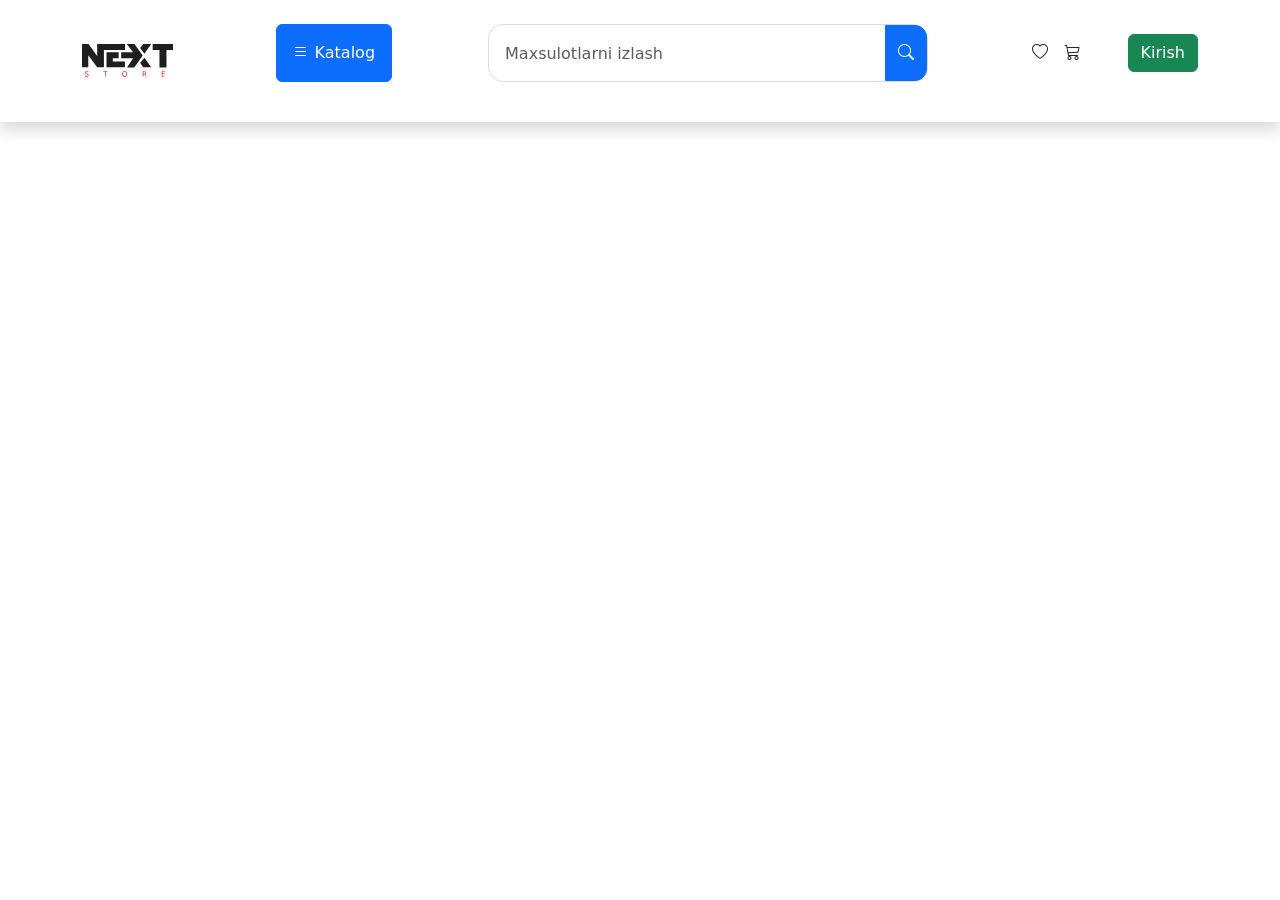
==== index.html @ 3569c383 "shop first" ====
<!DOCTYPE html>
<html lang="en">
    <head>
        <meta charset="UTF-8" />
        <meta http-equiv="X-UA-Compatible" content="IE=edge" />
        <meta name="viewport" content="width=device-width, initial-scale=1.0" />
        <link
          href="https://cdn.jsdelivr.net/npm/bootstrap@5.3.0-alpha3/dist/css/bootstrap.min.css"
          rel="stylesheet"
          integrity="sha384-KK94CHFLLe+nY2dmCWGMq91rCGa5gtU4mk92HdvYe+M/SXH301p5ILy+dN9+nJOZ"
          crossorigin="anonymous"
        />
        <link
          rel="stylesheet"
          href="https://cdn.jsdelivr.net/npm/bootstrap-icons@1.10.5/font/bootstrap-icons.css"
        />
        <link rel="stylesheet" href="./styles/styles.css">
        <title>Document</title>
    </head>

    
    <body>
        <!-- Header start -->
        <header class="shadow">
            <div class="container">
                <nav class="nav d-flex py-4 align-items-center justify-content-between" >
                    <a href="#"><img src="./assets/icons/logo.svg" alt="" class="nav__logo"></a>
                    <ul class="nav__left d-flex list-unstyled gap-5">
                        <li class="nav__left--item ">
                            <button class="btn btn-primary p-3">
                                <i class="bi bi-list"></i> <span>Katalog</span>
                            </button>

                        </li>

                        <li class="nav__left--item d-flex align-items-center border border-dark ms-5">
                            <input type="text" class="form-control p-3 w-100 border-0" placeholder="Maxsulotlarni izlash">
                            <button class="btn btn-primary search">
                                <i class="bi bi-search"></i>
                            </button>
                        </li>

                        

                    </ul>

                    <ul class="nav__right list-unstyled d-flex align-items-center gap-5">
                        <li class="nav__right--item d-flex gap-3">
                            <span><i class="bi bi-heart"></i></span>
                            <span><i class="bi bi-cart3"></i></span>
                        </li>

                        <li class="nav__right--item d-flex">
                            <button class="btn btn-success">Kirish</button>
                        </li>
                    </ul>
                </nav>
            </div>
        </header>
        <!-- Header End -->

    </body>

    <script
      src="https://cdn.jsdelivr.net/npm/bootstrap@5.3.0-alpha3/dist/js/bootstrap.bundle.min.js"
      integrity="sha384-ENjdO4Dr2bkBIFxQpeoTz1HIcje39Wm4jDKdf19U8gI4ddQ3GYNS7NTKfAdVQSZe"
      crossorigin="anonymous"
    ></script>
</html>
---- styles/styles.css ----
*{
    margin: 0;
    padding: 0;
    box-sizing: border-box;
    scroll-behavior: smooth;
}

.nav__left--item:nth-child(2) {
    border-radius: 15px !important;
    border: 1px solid rgb(220, 219, 219) !important;
}

.nav__left--item:nth-child(2) input{
    width: 396px !important;
    height: 46px !important; 
    border-radius: 12px 0 0 12px;
}

.search{
    border-radius: 0 12px 12px 0 ;
    min-height: 56px !important;
}
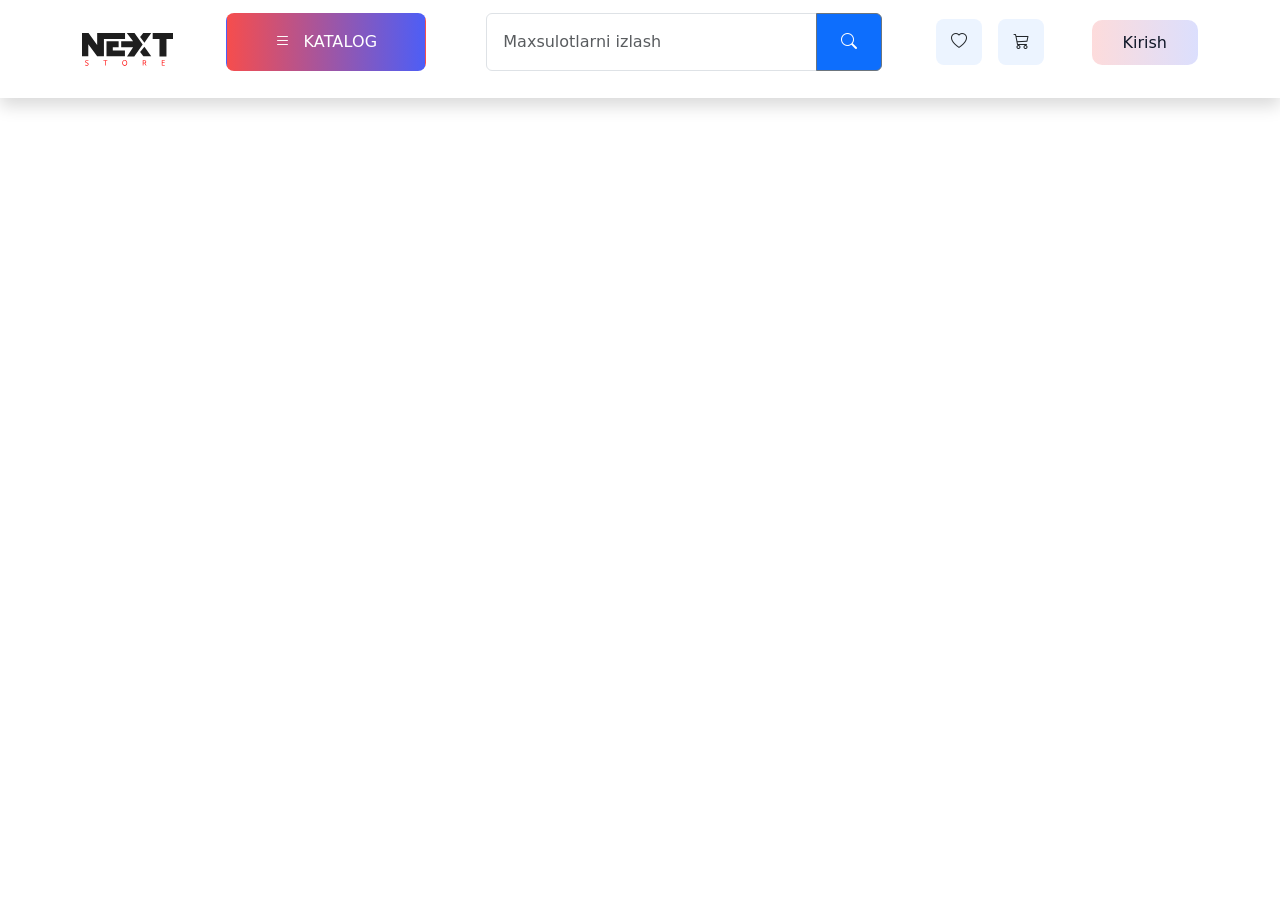
==== commit 9da88e60: "Header end" ====
--- a/index.html
+++ b/index.html
@@ -23,35 +23,36 @@
         <!-- Header start -->
         <header class="shadow">
             <div class="container">
-                <nav class="nav d-flex py-4 align-items-center justify-content-between" >
+                <nav class="nav d-flex align-items-center justify-content-between" >
                     <a href="#"><img src="./assets/icons/logo.svg" alt="" class="nav__logo"></a>
-                    <ul class="nav__left d-flex list-unstyled gap-5">
-                        <li class="nav__left--item ">
-                            <button class="btn btn-primary p-3">
+                    <ul class="nav__left d-flex align-items-center list-unstyled">
+                        <li class="nav__left--item">
+                            <button class="btn catalog py-3 px-5">
                                 <i class="bi bi-list"></i> <span>Katalog</span>
                             </button>
 
                         </li>
 
-                        <li class="nav__left--item d-flex align-items-center border border-dark ms-5">
-                            <input type="text" class="form-control p-3 w-100 border-0" placeholder="Maxsulotlarni izlash">
-                            <button class="btn btn-primary search">
-                                <i class="bi bi-search"></i>
-                            </button>
+                        <li class="nav__left--item ">
+                            <div class="input-group search">
+                                <input type="text" class="form-control p-3" placeholder="Maxsulotlarni izlash" aria-label="Recipient's username" aria-describedby="button-addon2">
+                                <button class="btn btn-outline-secondary px-4 bg-primary" type="button" id="button-addon2"><i class="bi bi-search text-white"></i></button>
+                            </div>
+                            
                         </li>
 
                         
 
                     </ul>
 
-                    <ul class="nav__right list-unstyled d-flex align-items-center gap-5">
+                    <ul class="nav__right list-unstyled d-flex align-items-center justify-content-center gap-5">
                         <li class="nav__right--item d-flex gap-3">
                             <span><i class="bi bi-heart"></i></span>
                             <span><i class="bi bi-cart3"></i></span>
                         </li>
 
                         <li class="nav__right--item d-flex">
-                            <button class="btn btn-success">Kirish</button>
+                            <button class="btn btn-success "">Kirish</button>
                         </li>
                     </ul>
                 </nav>
--- a/styles/styles.css
+++ b/styles/styles.css
@@ -1,22 +1,52 @@
-*{
+* {
     margin: 0;
     padding: 0;
     box-sizing: border-box;
     scroll-behavior: smooth;
 }
 
-.nav__left--item:nth-child(2) {
-    border-radius: 15px !important;
-    border: 1px solid rgb(220, 219, 219) !important;
+.nav{
+    min-height: 70px;
+    padding: 13px 0 11px 0;
 }
 
-.nav__left--item:nth-child(2) input{
-    width: 396px !important;
-    height: 46px !important; 
-    border-radius: 12px 0 0 12px;
+
+.search {
+    border-radius: 0 12px 12px 0;
+    min-height: 56px !important;
+    width: 396px;
 }
 
-.search{
-    border-radius: 0 12px 12px 0 ;
-    min-height: 56px !important;
+.catalog {
+    background: linear-gradient(270deg, #4D5EF6 0%, #F64D4D 100%);
+    border-radius: 8px;
+    display: flex;
+    column-gap: 12px;
+    color: #fff;
+    font-size: 16px;
+    text-transform: uppercase;
+    letter-spacing: 0.01em;
+    margin-right: 60px;
+}
+
+.nav__right--item span {
+    width: 46px;
+    height: 46px;
+    background: #ECF4FF;
+    border-radius: 8px;
+    display: flex;
+    align-items: center;
+    justify-content: center;
+    border: none;
+}
+
+.nav__right--item button {
+    background: linear-gradient(270deg, rgba(77, 94, 246, 0.2) 0%, rgba(246, 77, 77, 0.2) 100%);
+    border-radius: 10px;
+    border: none;
+    font-size: 16px;
+    line-height: 19px;
+    text-align: center;
+    color: #101828;
+    padding: 13px 31px;
 }
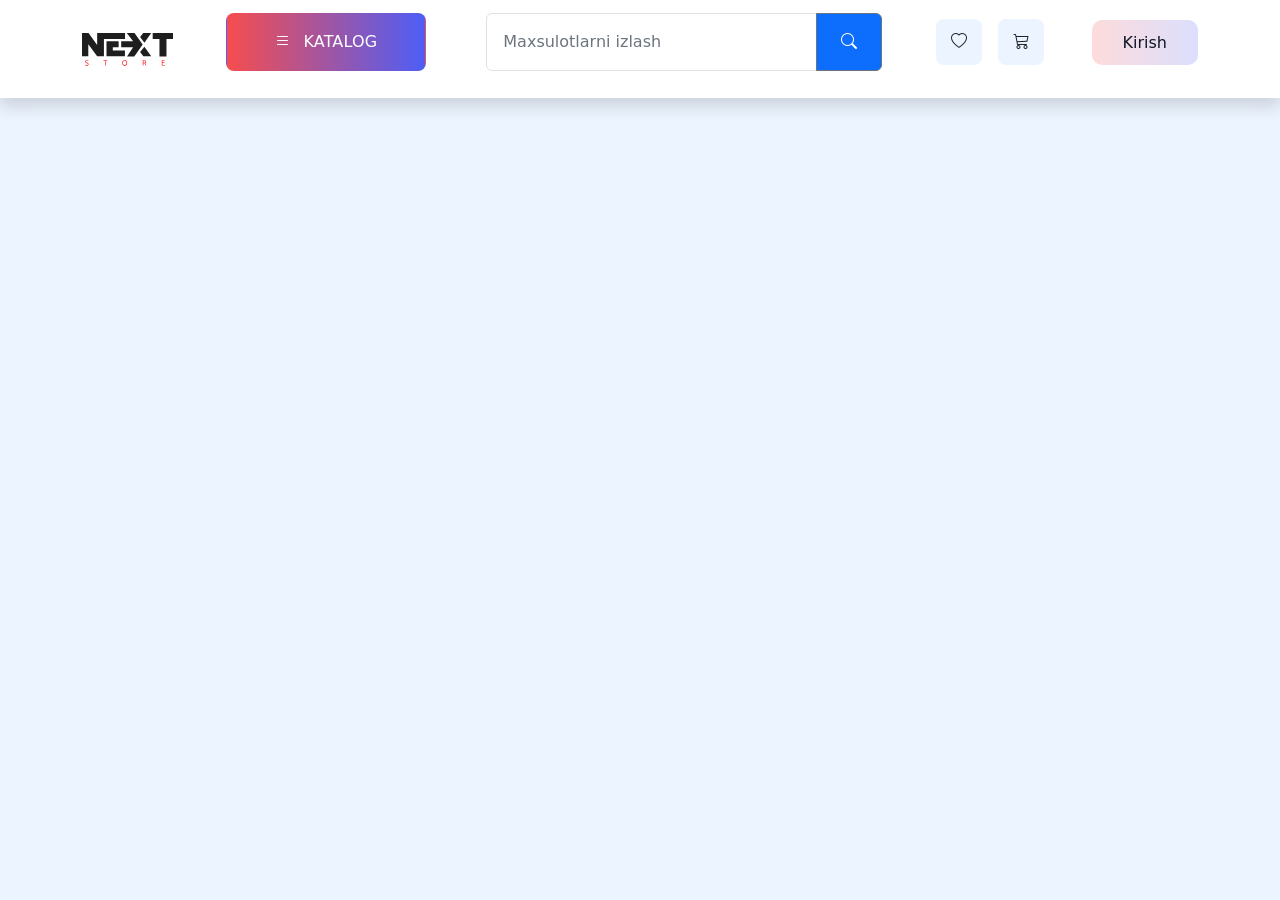
==== commit 2883c3f4: "HEader" ====
--- a/index.html
+++ b/index.html
@@ -35,7 +35,7 @@
 
                         <li class="nav__left--item ">
                             <div class="input-group search">
-                                <input type="text" class="form-control p-3" placeholder="Maxsulotlarni izlash" aria-label="Recipient's username" aria-describedby="button-addon2">
+                                <input type="text" class="form-control form-input p-3" placeholder="Maxsulotlarni izlash" aria-label="Recipient's username" aria-describedby="button-addon2">
                                 <button class="btn btn-outline-secondary px-4 bg-primary" type="button" id="button-addon2"><i class="bi bi-search text-white"></i></button>
                             </div>
                             
--- a/styles/styles.css
+++ b/styles/styles.css
@@ -5,7 +5,16 @@
     scroll-behavior: smooth;
 }
 
-.nav{
+body {
+    background: #ECF4FF;
+}
+
+header {
+    background: #fff;
+    box-shadow: 0px 4px 4px rgba(0, 0, 0, 0.25);
+}
+
+.nav {
     min-height: 70px;
     padding: 13px 0 11px 0;
 }
@@ -49,4 +58,8 @@
     text-align: center;
     color: #101828;
     padding: 13px 31px;
+}
+
+.form-input::placeholder{
+    color: #6C757D !important;
 }
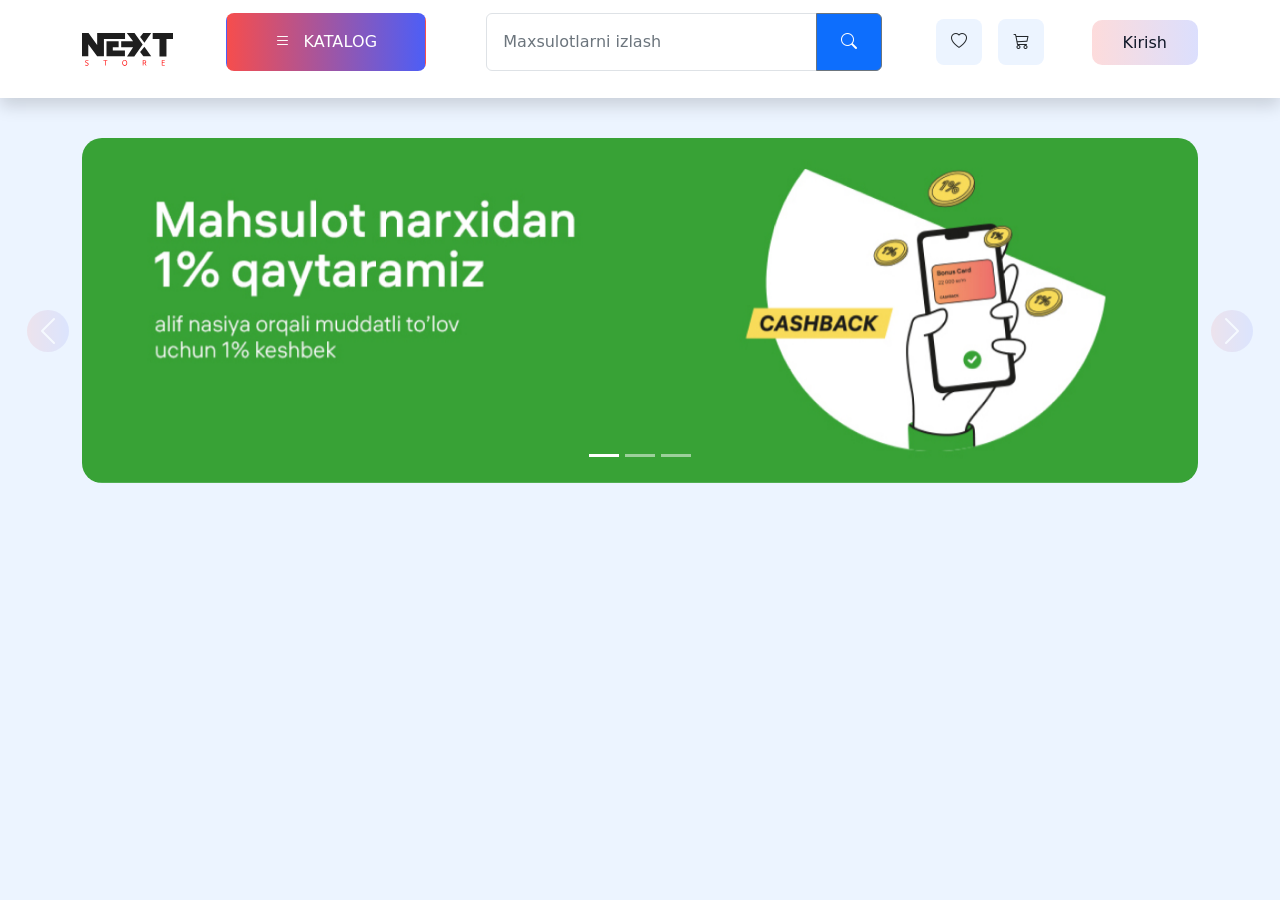
==== commit d814fea4: "Intro section end" ====
--- a/index.html
+++ b/index.html
@@ -60,6 +60,43 @@
         </header>
         <!-- Header End -->
 
+        <main>
+
+            <section id="intro">
+                <div class="container">
+                    <div id="carouselExampleIndicators" class="carousel slide">
+                        <div class="carousel-indicators">
+                          <button type="button" data-bs-target="#carouselExampleIndicators" data-bs-slide-to="0" class="active" aria-current="true" aria-label="Slide 1"></button>
+                          <button type="button" data-bs-target="#carouselExampleIndicators" data-bs-slide-to="1" aria-label="Slide 2"></button>
+                          <button type="button" data-bs-target="#carouselExampleIndicators" data-bs-slide-to="2" aria-label="Slide 3"></button>
+                        </div>
+                        <div class="carousel-inner">
+                          <div class="carousel-item active">
+                            <img src="./assets/images/hero1.jpg" class="d-block w-100" alt="...">
+                          </div>
+                          <div class="carousel-item">
+                            <img src="./assets/images/hero1.jpg"" class="d-block w-100" alt="...">
+                          </div>
+
+                          <div class="carousel-item">
+                            <img src="./assets/images/hero1.jpg"" class="d-block w-100" alt="...">
+                          </div>
+
+                        </div>
+                        <button class="carousel-control-prev" type="button" data-bs-target="#carouselExampleIndicators" data-bs-slide="prev">
+                          <span class="carousel-control-prev-icon" aria-hidden="true"></span>
+                          <span class="visually-hidden">Previous</span>
+                        </button>
+                        <button class="carousel-control-next" type="button" data-bs-target="#carouselExampleIndicators" data-bs-slide="next">
+                          <span class="carousel-control-next-icon" aria-hidden="true"></span>
+                          <span class="visually-hidden">Next</span>
+                        </button>
+                      </div>
+                </div>
+            </section>
+
+        </main>
+
     </body>
 
     <script
--- a/styles/styles.css
+++ b/styles/styles.css
@@ -60,6 +60,49 @@
     padding: 13px 31px;
 }
 
-.form-input::placeholder{
+.form-input::placeholder {
     color: #6C757D !important;
-}+}
+
+#intro {
+    padding-top: 40px;
+}
+
+.carousel-inner {
+    border-radius: 20px;
+    position: relative;
+}
+
+.carousel-control-prev {
+    position: absolute !important;
+    left: -55px;
+    background: linear-gradient(270deg, rgba(77, 94, 246, 0.2) 0%, rgba(246, 77, 77, 0.2) 100%);
+    border-radius: 23px;
+    width: 42px;
+    height: 42px;
+    top: 50%;
+    transition: all 1s ease;
+}
+
+.carousel-control-next {
+    position: absolute !important;
+    right: -55px;
+    background: linear-gradient(270deg, rgba(77, 94, 246, 0.2) 0%, rgba(246, 77, 77, 0.2) 100%);
+    border-radius: 23px;
+    width: 42px;
+    height: 42px;
+    top: 50%;
+    transition: all 1s ease;
+}
+
+.carousel-control-next:hover{   
+    background: linear-gradient(270deg, #4D5EF6 0%, #F64D4D 100%);
+    border-radius: 23px;
+    transition: all 1s ease
+}
+
+.carousel-control-prev:hover{   
+    background: linear-gradient(270deg, #4D5EF6 0%, #F64D4D 100%);
+    border-radius: 23px;
+    transition: all 1s ease
+}
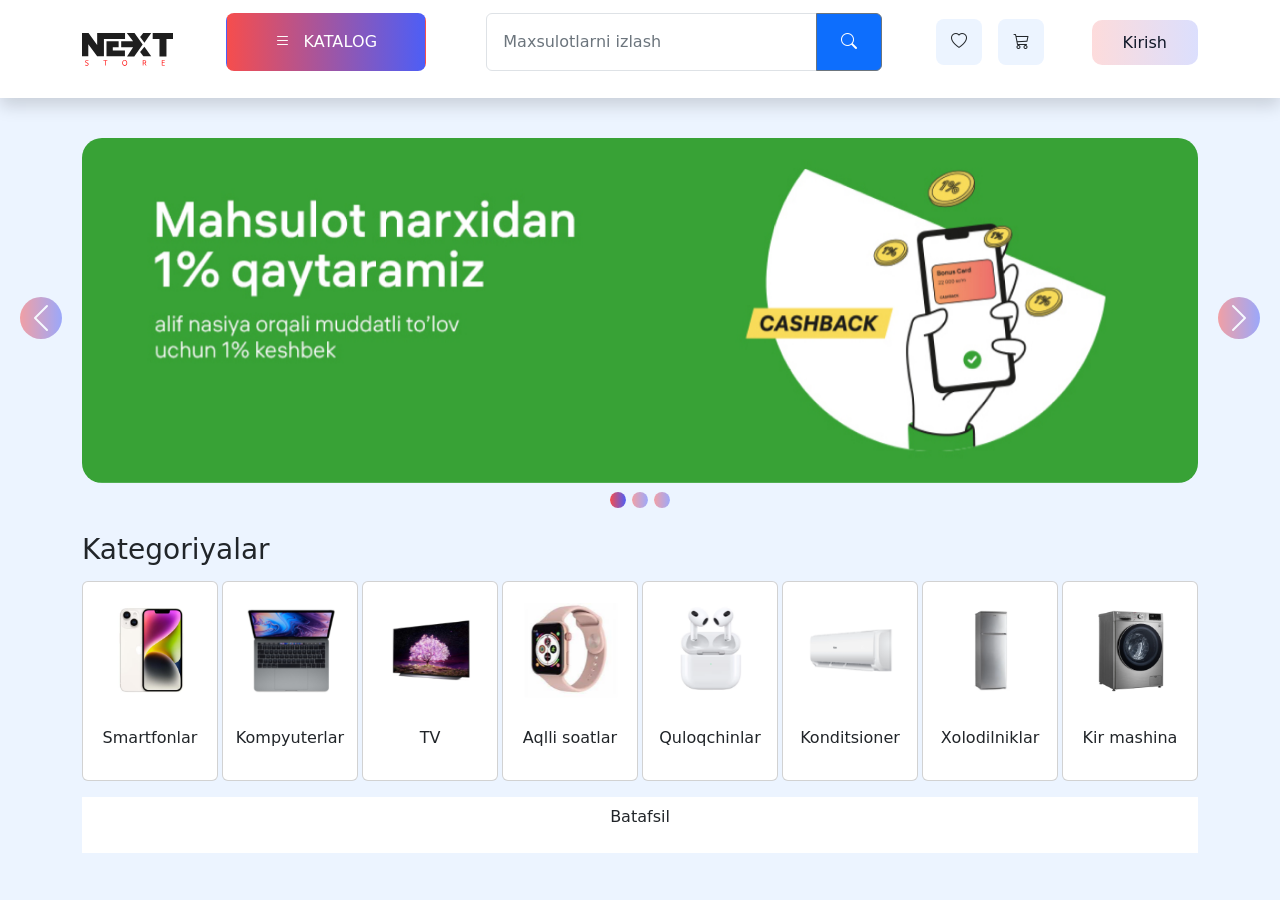
==== commit e0e399e5: "category start" ====
--- a/index.html
+++ b/index.html
@@ -61,42 +61,132 @@
         <!-- Header End -->
 
         <main>
-
             <section id="intro">
                 <div class="container">
-                    <div id="carouselExampleIndicators" class="carousel slide">
-                        <div class="carousel-indicators">
-                          <button type="button" data-bs-target="#carouselExampleIndicators" data-bs-slide-to="0" class="active" aria-current="true" aria-label="Slide 1"></button>
-                          <button type="button" data-bs-target="#carouselExampleIndicators" data-bs-slide-to="1" aria-label="Slide 2"></button>
-                          <button type="button" data-bs-target="#carouselExampleIndicators" data-bs-slide-to="2" aria-label="Slide 3"></button>
+                    <div class="wrapper">
+                      <div id="carouselExampleCaptions" class="carousel slide ">
+                      <div class="carousel-indicators">
+                        <button
+                          type="button"
+                          data-bs-target="#carouselExampleCaptions"
+                          data-bs-slide-to="0"
+                          class="active"
+                          aria-current="true"
+                          aria-label="Slide 1"
+                        ></button>
+                        <button
+                          type="button"
+                          data-bs-target="#carouselExampleCaptions"
+                          data-bs-slide-to="1"
+                          aria-label="Slide 2"
+                        ></button>
+                        <button
+                          type="button"
+                          data-bs-target="#carouselExampleCaptions"
+                          data-bs-slide-to="2"
+                          aria-label="Slide 3"
+                        ></button>
+                      </div>
+                      <div class="carousel-inner">
+                        <div class="carousel-item active">
+                          <img
+                          src="./assets/images/hero1.jpg"
+                            class="d-block w-100 "
+                            alt="..."
+                          />
+                          <div class="carousel-caption d-none d-md-block rounded">
+                          </div>
                         </div>
-                        <div class="carousel-inner">
-                          <div class="carousel-item active">
-                            <img src="./assets/images/hero1.jpg" class="d-block w-100" alt="...">
+                        <div class="carousel-item">
+                          <img
+                          src="./assets/images/hero1.jpg"
+                            class="d-block w-100 "
+                            alt="..."
+                          />
+                          <div class="carousel-caption d-none d-md-block">
                           </div>
-                          <div class="carousel-item">
-                            <img src="./assets/images/hero1.jpg"" class="d-block w-100" alt="...">
+                        </div>
+                        <div class="carousel-item">
+                          <img
+                            src="./assets/images/hero1.jpg"
+                            class="d-block w-100 "
+                            alt="..."
+                          />
+                          <div class="carousel-caption d-none d-md-block">
                           </div>
-
-                          <div class="carousel-item">
-                            <img src="./assets/images/hero1.jpg"" class="d-block w-100" alt="...">
-                          </div>
-
                         </div>
-                        <button class="carousel-control-prev" type="button" data-bs-target="#carouselExampleIndicators" data-bs-slide="prev">
-                          <span class="carousel-control-prev-icon" aria-hidden="true"></span>
-                          <span class="visually-hidden">Previous</span>
-                        </button>
-                        <button class="carousel-control-next" type="button" data-bs-target="#carouselExampleIndicators" data-bs-slide="next">
-                          <span class="carousel-control-next-icon" aria-hidden="true"></span>
-                          <span class="visually-hidden">Next</span>
-                        </button>
                       </div>
+                      
+                    </div>
+                    <button
+                        class="carousel-control-prev"
+                        type="button"
+                        data-bs-target="#carouselExampleCaptions"
+                        data-bs-slide="prev"
+                      >
+                        <span class="carousel-control-prev-icon" aria-hidden="true"></span>
+                        <span class="visually-hidden">Previous</span>
+                      </button>
+                      <button
+                        class="carousel-control-next"
+                        type="button"
+                        data-bs-target="#carouselExampleCaptions"
+                        data-bs-slide="next"
+                      >
+                        <span class="carousel-control-next-icon" aria-hidden="true"></span>
+                        <span class="visually-hidden">Next</span>
+                      </button>
+                    </div>
                 </div>
             </section>
 
+            <section id="category">
+                <div class="container">
+                    <h2 class="fs-3">Kategoriyalar</h2>
+
+                    <div class="category__slide">
+                        <div class="card">
+                            <img src="./assets/images/telefon.png" alt="Iphone" class="card-img">
+                            <p class="p-2">Smartfonlar</p>
+                        </div>
+                        <div class="card">
+                            <img src="./assets/images/laptop.png" alt="laptop" class="card-img">
+                            <p class="p-2">Kompyuterlar</p>
+                        </div>
+                        <div class="card">
+                            <img src="./assets/images/Tv.png" alt="Tv" class="card-img">
+                            <p class="p-2">TV</p>
+                        </div>
+                        <div class="card">
+                            <img src="./assets/images/sm_watch.png" alt="sm_watch" class="card-img">
+                            <p class="p-2">Aqlli soatlar</p>
+                        </div>
+                        <div class="card">
+                            <img src="./assets/images/air_pods.png" alt="air_pods" class="card-img">
+                            <p class="p-2">Quloqchinlar</p>
+                        </div>
+
+                        <div class="card">
+                            <img src="./assets/images/conditsioner.png" alt="conditsioner" class="card-img">
+                            <p class="p-2">Konditsioner</p>
+                        </div>
+
+                        <div class="card">
+                            <img src="./assets/images/xolodilnik.png" alt="xolodilnik" class="card-img">
+                            <p class="p-2">Xolodilniklar</p>
+                        </div>
+                        <div class="card">
+                            <img src="./assets/images/kir_mashina.png" alt="kir_mashina" class="card-img">
+                            <p class="p-2">Kir mashina</p>
+                        </div>
+                    </div>
+
+                    <div class="category__btn text-center p-2 bg-white mt-3">
+                        <p>Batafsil</p>
+                    </div>
+                </div>
+            </section>
         </main>
-
     </body>
 
     <script
--- a/styles/styles.css
+++ b/styles/styles.css
@@ -68,41 +68,70 @@
     padding-top: 40px;
 }
 
-.carousel-inner {
-    border-radius: 20px;
+.wrapper {
     position: relative;
 }
 
-.carousel-control-prev {
+.carousel-inner {
+    border-radius: 20px;
+    position: relative !important;
+
+}
+
+.carousel-control-prev,
+.carousel-control-next {
     position: absolute !important;
-    left: -55px;
-    background: linear-gradient(270deg, rgba(77, 94, 246, 0.2) 0%, rgba(246, 77, 77, 0.2) 100%);
-    border-radius: 23px;
+
     width: 42px;
     height: 42px;
-    top: 50%;
-    transition: all 1s ease;
+    background: linear-gradient(270deg, #4d5ef6 0%, #f64d4d 100%);
+    border-radius: 50%;
+    top: 46%;
+
 }
 
 .carousel-control-next {
-    position: absolute !important;
-    right: -55px;
-    background: linear-gradient(270deg, rgba(77, 94, 246, 0.2) 0%, rgba(246, 77, 77, 0.2) 100%);
-    border-radius: 23px;
-    width: 42px;
-    height: 42px;
-    top: 50%;
-    transition: all 1s ease;
+    right: -62px;
 }
 
-.carousel-control-next:hover{   
-    background: linear-gradient(270deg, #4D5EF6 0%, #F64D4D 100%);
-    border-radius: 23px;
-    transition: all 1s ease
+.carousel-control-prev {
+    left: -62px;
 }
 
-.carousel-control-prev:hover{   
-    background: linear-gradient(270deg, #4D5EF6 0%, #F64D4D 100%);
-    border-radius: 23px;
-    transition: all 1s ease
+.carousel-indicators {
+    bottom: -15%;
 }
+
+.carousel-indicators button {
+    position: relative;
+    width: 16px !important;
+    height: 16px !important;
+    background: linear-gradient(270deg, #4d5ef6 0%, #f64d4d 100%);
+    border-radius: 50%;
+}
+
+#category{
+    padding-top: 50px;
+}
+
+.category__slide{
+    display: flex;
+    justify-content: space-between;
+    margin-top: 15px;
+}   
+.category__slide .card{
+    text-align: center;
+    width: 136px;
+    height: 200px;
+}
+
+.category__slide .card-img{
+    object-fit: contain;
+    transform: scale(0.7);
+    transition: all 0.4s ease;
+    width: 136px;
+    height: 136px;
+}
+.category__slide .card-img:hover{
+    transform: scale(0.9);
+}
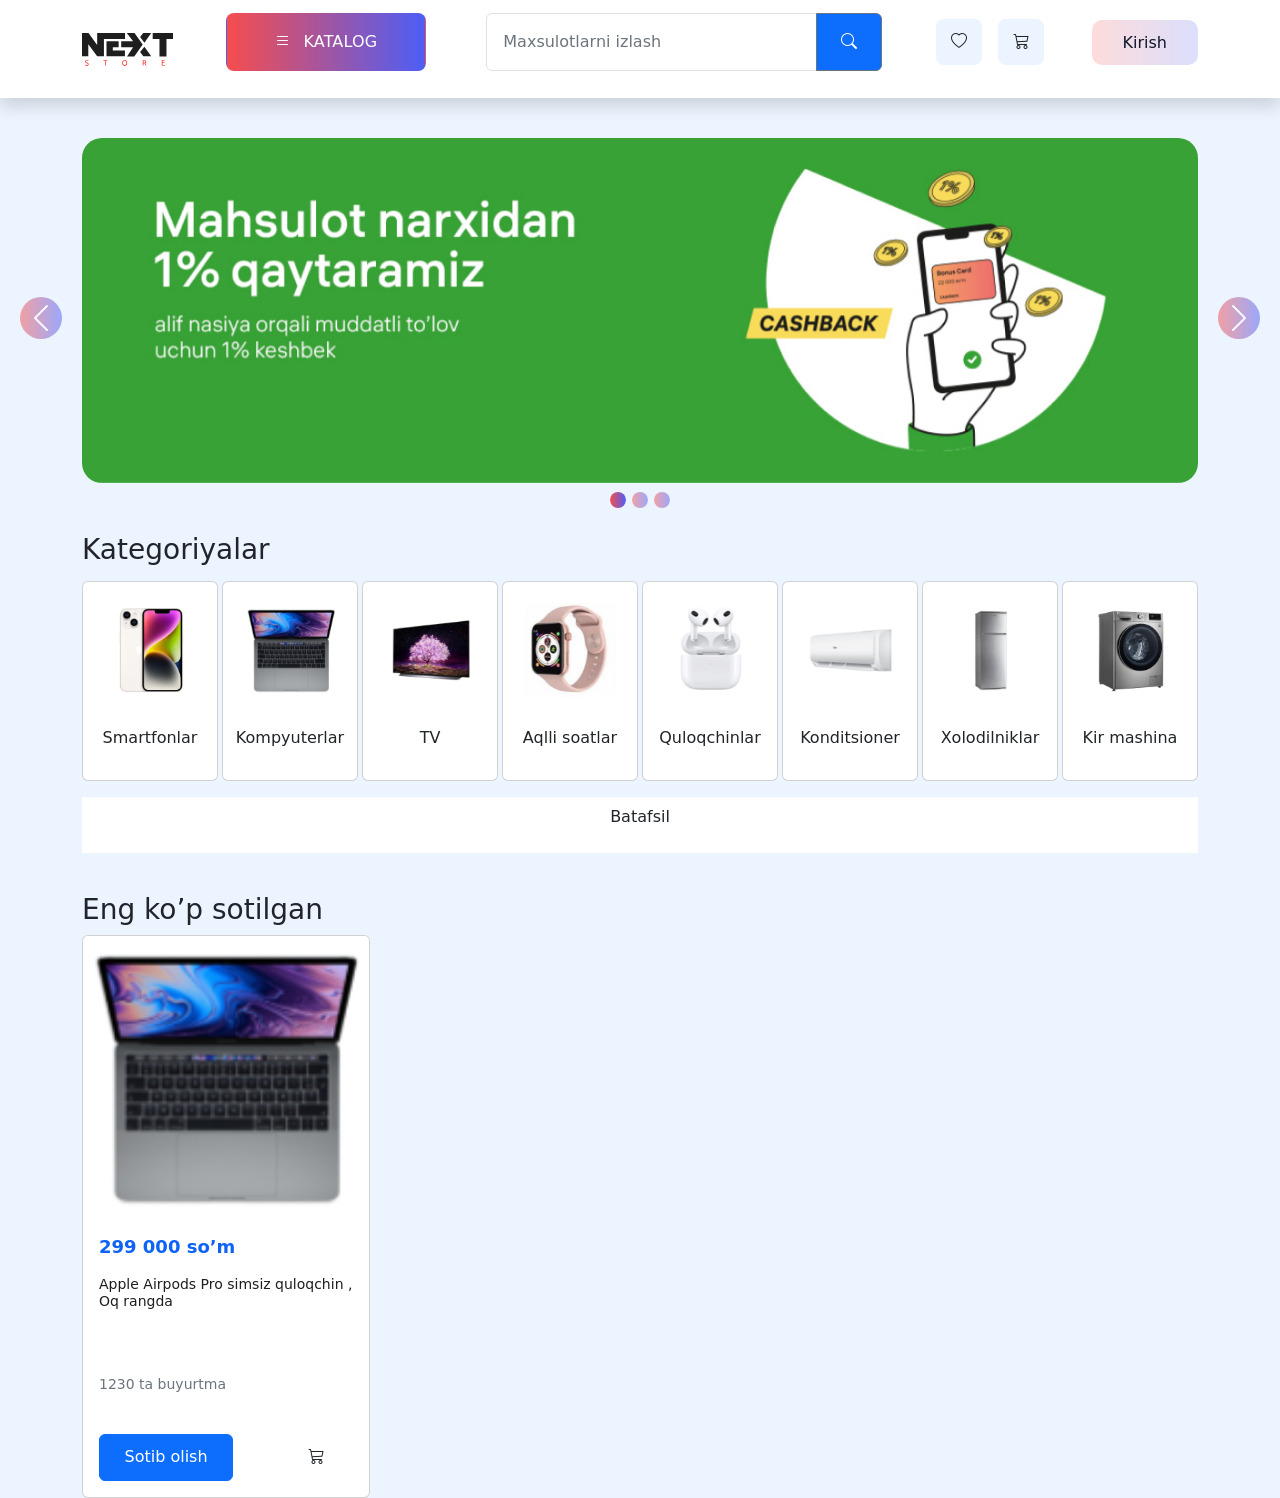
==== commit 3f3e1fc8: "category endroq" ====
--- a/index.html
+++ b/index.html
@@ -186,6 +186,26 @@
                     </div>
                 </div>
             </section>
+
+            <section id="sales">
+                <div class="container">
+                    <h2 class="fs-3">Eng ko’p sotilgan</h2>
+                    <div class="card" style="width: 18rem;">
+                        <img src="./assets/images/laptop.png" class="card-img-top" alt="...">
+                        <div class="card-body">
+                            <p><span>299 000 so’m</span></p>
+                            <p class="about-card">Apple Airpods Pro 
+                                simsiz quloqchin , Oq rangda   </p>
+                            <p class="card-text">1230 ta buyurtma</p>
+                            <div class="d-flex align-items-center sales-btn">
+                                <button class="btn btn-primary">Sotib olish</button>
+                                <i class="bi bi-cart3"></i>
+                            </div>
+
+                        </div>
+                      </div>
+                </div>
+            </section>
         </main>
     </body>
 
--- a/styles/styles.css
+++ b/styles/styles.css
@@ -110,28 +110,67 @@
     border-radius: 50%;
 }
 
-#category{
+#category {
     padding-top: 50px;
+    margin-bottom: 40px;
 }
 
-.category__slide{
+.category__slide {
     display: flex;
     justify-content: space-between;
     margin-top: 15px;
-}   
-.category__slide .card{
+}
+
+.category__slide .card {
     text-align: center;
     width: 136px;
     height: 200px;
 }
 
-.category__slide .card-img{
+.category__slide .card-img {
     object-fit: contain;
     transform: scale(0.7);
     transition: all 0.4s ease;
     width: 136px;
     height: 136px;
 }
-.category__slide .card-img:hover{
+
+.category__slide .card-img:hover {
     transform: scale(0.9);
+}
+
+#sales .card-body .about-card {
+    font-weight: 539;
+    font-size: 14px;
+    line-height: 17px;
+    color: #1E1E1E;
+
+}
+
+
+
+#sales .card-body p span {
+    font-weight: 591;
+    font-size: 18px;
+    line-height: 22px;
+    color: #0D63F3;
+}
+
+#sales .card-text {
+    font-weight: 539;
+    font-size: 14px;
+    line-height: 17px;
+    color: #6C757D;
+    padding-top: 50px;
+}
+
+#sales button{
+    padding: 10.5px 24.5px;
+}
+
+#sales .sales-btn{
+    padding-top: 25px;
+    display: flex;
+    align-items: center;
+    gap: 75px;
 }
